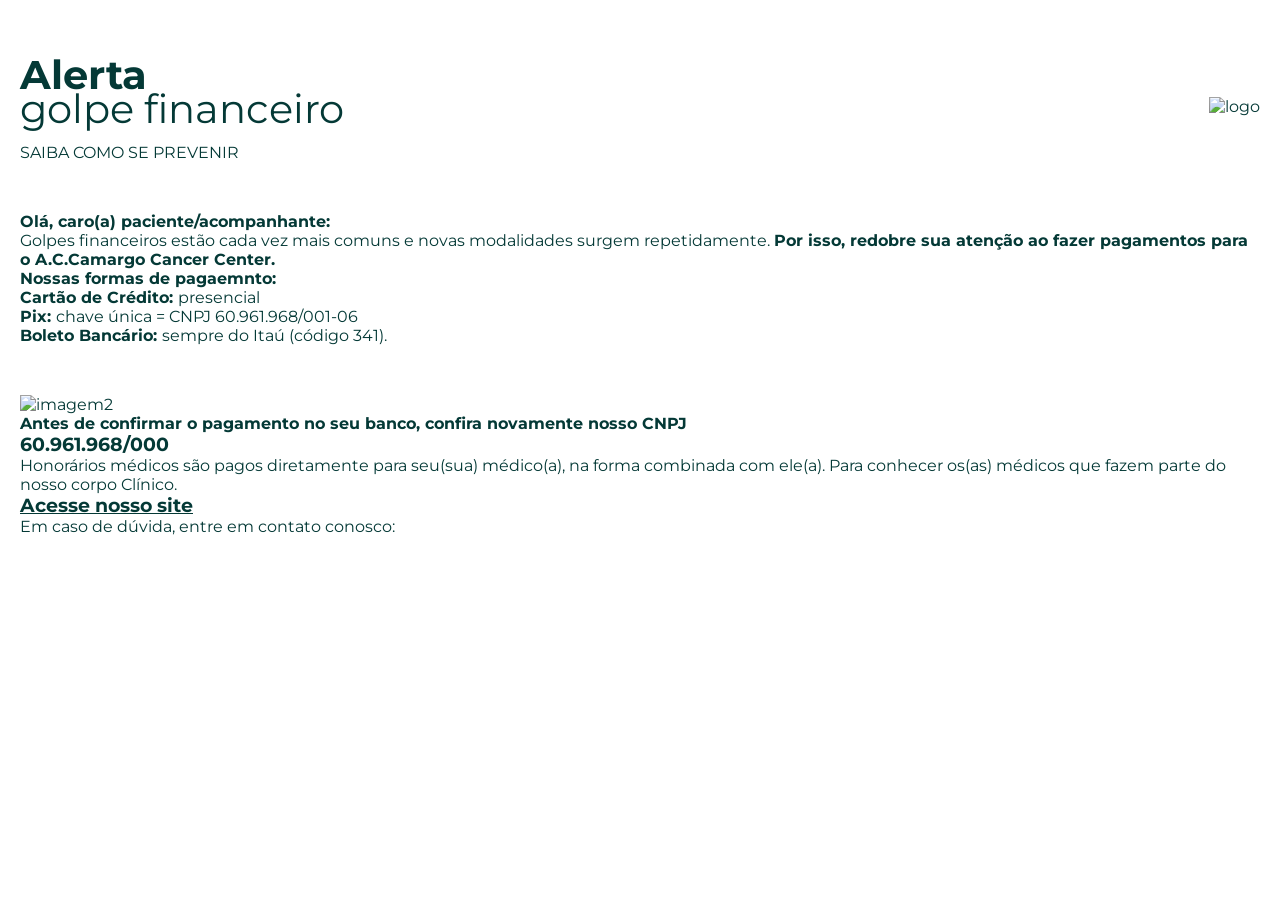
==== index.html @ 5622c360 "FEAT: Modelo Incial do HTML" ====
<!DOCTYPE html>
<html lang="pt-br">
<head>
    <meta charset="UTF-8">
    <meta name="viewport" content="width=device-width, initial-scale=1.0">
    <link rel="preconnect" href="https://fonts.googleapis.com">
    <link rel="preconnect" href="https://fonts.gstatic.com" crossorigin>
    <link href="https://fonts.googleapis.com/css2?family=Montserrat:ital,wght@0,100..900;1,100..900&display=swap" rel="stylesheet">
    <link rel="stylesheet" href="style.css">
    <title>Document</title>
</head>
<body>
    <header class="cabecalho">
        <div class="titulo">
            <h1>Alerta</h1>
            <h2>golpe financeiro</h2>
            <p id="h4-titulo">SAIBA COMO SE PREVENIR</p>
        </div>
        <div class="titulo-imagem">
            <img src="" alt="logo">
        </div>
    </header>
    <main>
        <div class="texto-principal">
            <h4>Olá, caro(a) paciente/acompanhante:</h4>
            <p>Golpes financeiros estão cada vez mais comuns e novas modalidades surgem repetidamente. <b>Por isso, redobre sua atenção ao fazer pagamentos para o A.C.Camargo Cancer Center.</b></p>
            <h4>Nossas formas de pagaemnto:</h4>
            <p><b>Cartão de Crédito: </b> presencial</p>
            <p><b>Pix: </b> chave única = CNPJ 60.961.968/001-06</p>
            <p><b>Boleto Bancário: </b>sempre do Itaú (código 341).</p>
        </div>
        <div class="imagem2">
            <img src="" alt="imagem2">
        </div>
        <div class="formas-de-pagamento">
            <h4>Antes de confirmar o pagamento no seu banco, confira novamente nosso CNPJ</h4>
            <h3>60.961.968/000</h3>
        </div>
        <div class="texto3">
            <p>Honorários médicos são pagos diretamente para seu(sua) médico(a), na forma combinada com ele(a). Para conhecer os(as) médicos que fazem parte do nosso corpo Clínico.</p>
        </div>
         <a href="https://www.accamargo.com.br/saiba-mais/saiba-mais-sobre-o-accamargo-cancer-center"><div class="botao-acesse-nosso-site">
             <h3>Acesse nosso site</h3>
         </div></a>
        <div class="contatos">
        <p>Em caso de dúvida, entre em contato conosco: </p>
        
        </div>
    </main>
</body>
</html>
---- style.css ----
:root {
  font-family: "Montserrat", sans-serif;
}

* {
  margin:0;
  padding: 0;
  color: #043936;
}
b{
  
}
body{
  padding: 0 20px;
  margin-top: 50px;
}

.cabecalho{
  display: flex;
  justify-content: space-between;
  align-items: center;
  margin-bottom: 20px;
}
.titulo h1{
  font-size: 2.5rem;
}

.titulo h2{
  font-size: 2.5rem;
  font-weight: 400;
  margin: -15px 0 10px 0;
}
.titulo p{
  font-weight: 400;
}

.texto-principal{
  margin: 50px 0;
}
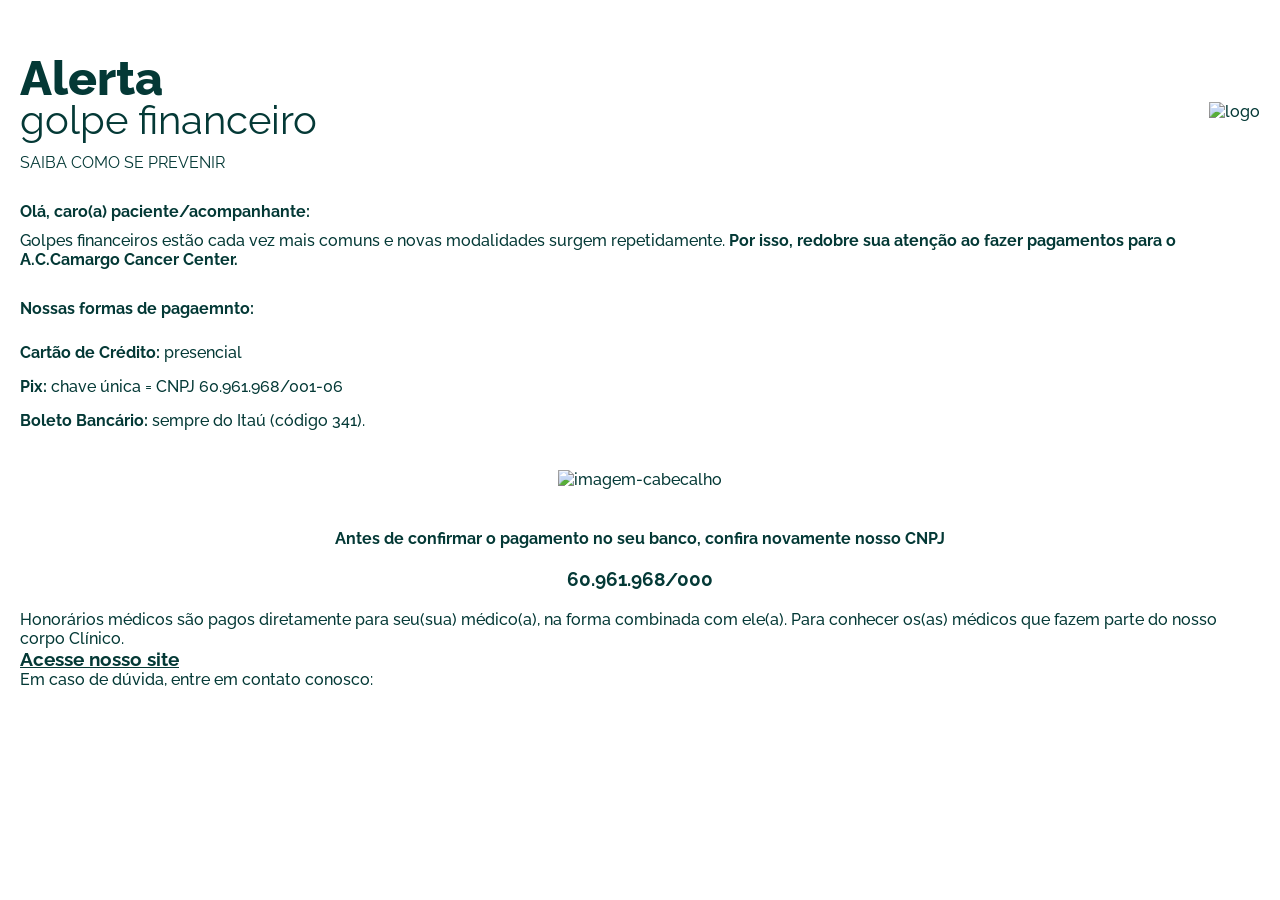
==== commit be98f839: "FEAT: 1/2 Ajustando CSS Inicial" ====
--- a/index.html
+++ b/index.html
@@ -4,37 +4,44 @@
     <meta charset="UTF-8">
     <meta name="viewport" content="width=device-width, initial-scale=1.0">
     <link rel="preconnect" href="https://fonts.googleapis.com">
-    <link rel="preconnect" href="https://fonts.gstatic.com" crossorigin>
-    <link href="https://fonts.googleapis.com/css2?family=Montserrat:ital,wght@0,100..900;1,100..900&display=swap" rel="stylesheet">
+        <link rel="preconnect" href="https://fonts.gstatic.com" crossorigin>
+        <link href="https://fonts.googleapis.com/css2?family=Raleway:ital,wght@0,100..900;1,100..900&display=swap" rel="stylesheet">
     <link rel="stylesheet" href="style.css">
-    <title>Document</title>
+    <title>EMKT</title>
 </head>
 <body>
     <header class="cabecalho">
         <div class="titulo">
             <h1>Alerta</h1>
             <h2>golpe financeiro</h2>
-            <p id="h4-titulo">SAIBA COMO SE PREVENIR</p>
+            <p>SAIBA COMO SE PREVENIR</p>
         </div>
-        <div class="titulo-imagem">
+        <div class="imagem-cabecalho">
             <img src="" alt="logo">
         </div>
     </header>
     <main>
-        <div class="texto-principal">
+        <div class="introducao">
             <h4>Olá, caro(a) paciente/acompanhante:</h4>
-            <p>Golpes financeiros estão cada vez mais comuns e novas modalidades surgem repetidamente. <b>Por isso, redobre sua atenção ao fazer pagamentos para o A.C.Camargo Cancer Center.</b></p>
+            <p>Golpes financeiros estão cada vez mais comuns e novas modalidades surgem repetidamente. <b>Por isso, redobre sua atenção ao fazer pagamentos para o A.C.Camargo Cancer Center.</b>
+            </p>
+        </div>
+        <div class="formas-de-pagamento">
             <h4>Nossas formas de pagaemnto:</h4>
             <p><b>Cartão de Crédito: </b> presencial</p>
             <p><b>Pix: </b> chave única = CNPJ 60.961.968/001-06</p>
             <p><b>Boleto Bancário: </b>sempre do Itaú (código 341).</p>
         </div>
-        <div class="imagem2">
-            <img src="" alt="imagem2">
-        </div>
-        <div class="formas-de-pagamento">
-            <h4>Antes de confirmar o pagamento no seu banco, confira novamente nosso CNPJ</h4>
-            <h3>60.961.968/000</h3>
+        <div class="banco">
+            <div class="imagem-banco">
+                <img src="" alt="imagem-cabecalho">
+            </div>
+            <div class="banco-subtitulo">
+                <h4>Antes de confirmar o pagamento no seu banco, confira novamente nosso CNPJ</h4>
+                <div class="banco-botao-cpnj">
+                    <h3>60.961.968/000</h3>
+                </div>
+            </div>
         </div>
         <div class="texto3">
             <p>Honorários médicos são pagos diretamente para seu(sua) médico(a), na forma combinada com ele(a). Para conhecer os(as) médicos que fazem parte do nosso corpo Clínico.</p>
--- a/style.css
+++ b/style.css
@@ -1,7 +1,7 @@
 :root {
-  font-family: "Montserrat", sans-serif;
+  font-family: "Raleway", sans-serif;
+  font-weight: 500;
 }
-
 * {
   margin:0;
   padding: 0;
@@ -22,18 +22,47 @@
   margin-bottom: 20px;
 }
 .titulo h1{
-  font-size: 2.5rem;
+  font-size: 3rem;
+  font-weight: 800;
 }
-
 .titulo h2{
   font-size: 2.5rem;
   font-weight: 400;
-  margin: -15px 0 10px 0;
+  margin: -10px 0 10px 0;
 }
 .titulo p{
   font-weight: 400;
 }
+.imagem-cabecalho{}
 
-.texto-principal{
-  margin: 50px 0;
-}+.introducao{
+  margin: 30px 0;
+}
+.introducao h4{
+  margin-bottom: 10px ;
+}
+
+.formas-de-pagamento{
+  display: flex;
+  flex-direction: column;
+  gap: 15px;
+}
+.formas-de-pagamento h4{
+  font-size: 1.0rem;
+  margin-bottom: 10px;
+}
+.banco{
+  display: flex;
+  flex-flow: column;
+  align-items: center;
+}
+.imagem-banco{
+  margin: 40px 0;
+}
+.banco-subtitulo{
+  text-align: center;
+}
+.banco-botao-cpnj{
+  margin: 20px 0;
+}
+
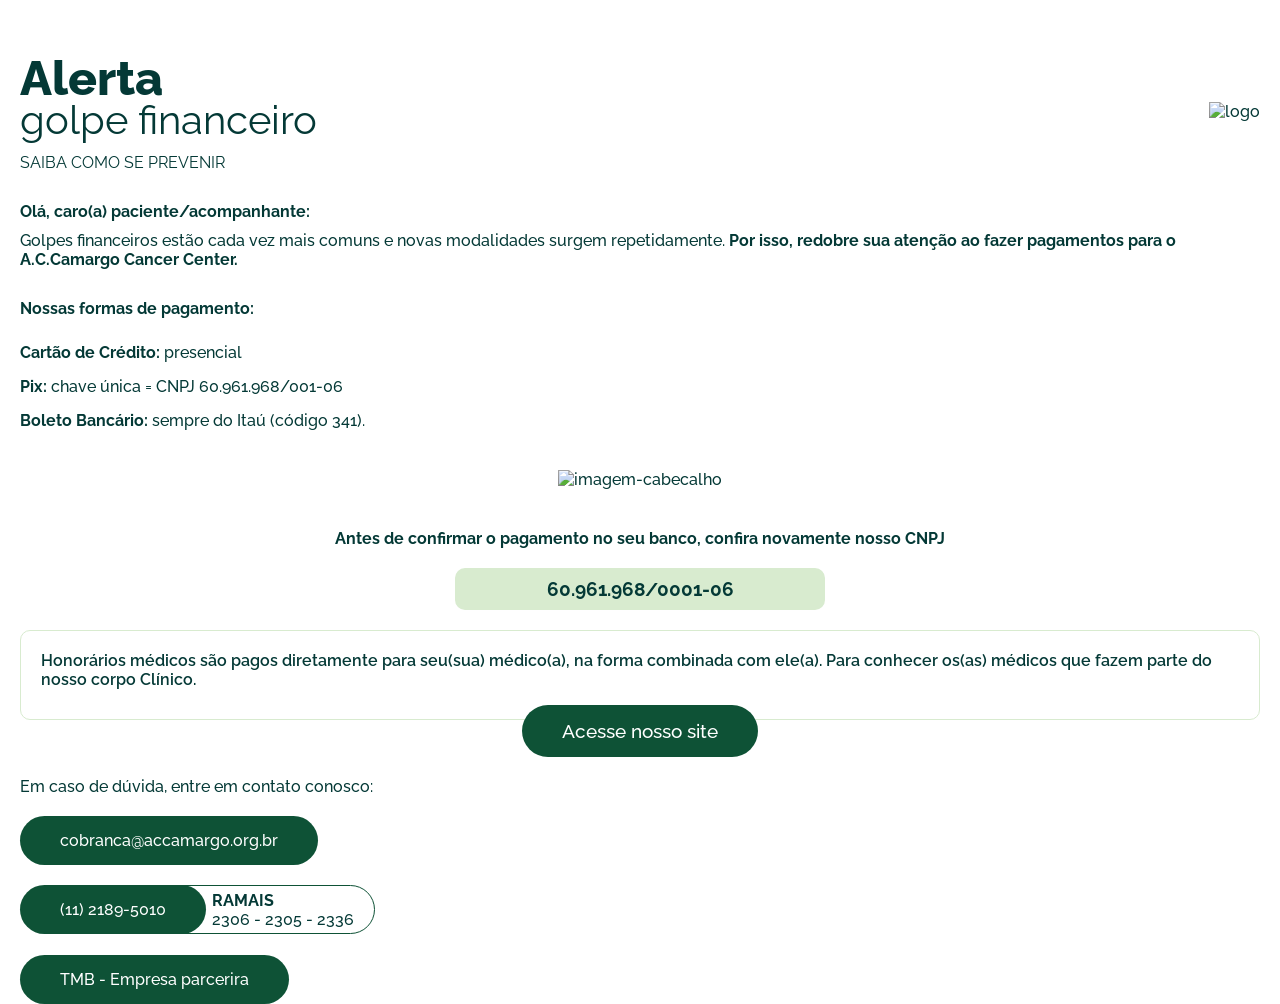
==== commit 79d8a840: "FEAT: Bota contatos" ====
--- a/index.html
+++ b/index.html
@@ -1,14 +1,17 @@
 <!DOCTYPE html>
 <html lang="pt-br">
+
 <head>
     <meta charset="UTF-8">
     <meta name="viewport" content="width=device-width, initial-scale=1.0">
     <link rel="preconnect" href="https://fonts.googleapis.com">
-        <link rel="preconnect" href="https://fonts.gstatic.com" crossorigin>
-        <link href="https://fonts.googleapis.com/css2?family=Raleway:ital,wght@0,100..900;1,100..900&display=swap" rel="stylesheet">
+    <link rel="preconnect" href="https://fonts.gstatic.com" crossorigin>
+    <link href="https://fonts.googleapis.com/css2?family=Raleway:ital,wght@0,100..900;1,100..900&display=swap"
+        rel="stylesheet">
     <link rel="stylesheet" href="style.css">
     <title>EMKT</title>
 </head>
+
 <body>
     <header class="cabecalho">
         <div class="titulo">
@@ -23,11 +26,12 @@
     <main>
         <div class="introducao">
             <h4>Olá, caro(a) paciente/acompanhante:</h4>
-            <p>Golpes financeiros estão cada vez mais comuns e novas modalidades surgem repetidamente. <b>Por isso, redobre sua atenção ao fazer pagamentos para o A.C.Camargo Cancer Center.</b>
+            <p>Golpes financeiros estão cada vez mais comuns e novas modalidades surgem repetidamente. <b>Por isso,
+                    redobre sua atenção ao fazer pagamentos para o A.C.Camargo Cancer Center.</b>
             </p>
         </div>
         <div class="formas-de-pagamento">
-            <h4>Nossas formas de pagaemnto:</h4>
+            <h4>Nossas formas de pagamento:</h4>
             <p><b>Cartão de Crédito: </b> presencial</p>
             <p><b>Pix: </b> chave única = CNPJ 60.961.968/001-06</p>
             <p><b>Boleto Bancário: </b>sempre do Itaú (código 341).</p>
@@ -38,21 +42,49 @@
             </div>
             <div class="banco-subtitulo">
                 <h4>Antes de confirmar o pagamento no seu banco, confira novamente nosso CNPJ</h4>
+
                 <div class="banco-botao-cpnj">
-                    <h3>60.961.968/000</h3>
+                    <h3>60.961.968/0001-06</h3>
                 </div>
             </div>
         </div>
-        <div class="texto3">
-            <p>Honorários médicos são pagos diretamente para seu(sua) médico(a), na forma combinada com ele(a). Para conhecer os(as) médicos que fazem parte do nosso corpo Clínico.</p>
+        <div class="acesse-nosso-site">
+            <p>Honorários médicos são pagos diretamente para seu(sua) médico(a), na forma combinada com ele(a). Para
+                conhecer os(as) médicos que fazem parte do nosso corpo Clínico.</p>
+
+            <a class="botao-green" href="#" target="_blank">
+                Acesse nosso site</a>
+
         </div>
-         <a href="https://www.accamargo.com.br/saiba-mais/saiba-mais-sobre-o-accamargo-cancer-center"><div class="botao-acesse-nosso-site">
-             <h3>Acesse nosso site</h3>
-         </div></a>
+
+
         <div class="contatos">
-        <p>Em caso de dúvida, entre em contato conosco: </p>
-        
+            <p>Em caso de dúvida, entre em contato conosco: </p>
+            <div>
+                <a class="botao-green">
+                    cobranca@accamargo.org.br</a>
+            </div>
+            <div class="contatos-ramal">
+                <a class="botao-green">
+                    (11) 2189-5010
+                </a>
+                <a class="contatos-ramal-ramais">
+                    <b>
+                        RAMAIS
+                    </b>
+                    <p>
+                        2306 - 2305 - 2336
+                    </p>
+                </a>
+            </div>
+            <div>
+                <a class="botao-green">
+                    TMB - Empresa parcerira
+                </a>
+            </div>
+
         </div>
     </main>
 </body>
+
 </html>
--- a/style.css
+++ b/style.css
@@ -1,11 +1,15 @@
 :root {
   font-family: "Raleway", sans-serif;
   font-weight: 500;
+
+  --green: #0E5236;
+  --light-green: #D8EBCF;
+  --dark-green: #043936;
 }
 * {
   margin:0;
   padding: 0;
-  color: #043936;
+  color: var(--dark-green);
 }
 b{
   
@@ -63,6 +67,62 @@
   text-align: center;
 }
 .banco-botao-cpnj{
-  margin: 20px 0;
+  margin: 20px 120px;
+  padding: 10px 20px;
+background-color: var(--light-green);
+  border-radius: 10px;
 }
 
+
+
+.botao-green{
+  color: #ffff;
+  padding: 15px 40px;
+  background-color: var(--green);
+  text-decoration: none;
+  border-radius: 30px;
+}
+
+.acesse-nosso-site{
+  display: flex;
+  flex-flow: column nowrap;
+  align-items: center;
+}
+
+.acesse-nosso-site p{
+  font-weight: 600;
+  border: 1px solid var(--light-green);
+  padding: 20px;
+  padding-bottom: 30px;
+  border-radius: 10px;
+  
+}
+
+.acesse-nosso-site a{
+  font-size: 1.2rem;
+  margin-top: -15px;
+  margin-bottom: 20px;
+}
+
+.contatos{
+  display: flex;
+  flex-direction: column;
+  gap: 2.2rem;
+}
+
+.contatos div .botao-green{
+  
+}
+.contatos-ramal{
+  display: flex;
+  align-items: center;
+}
+.contatos-ramal-ramais{
+  display: flex;
+  flex-flow: column;
+  border: 1px solid var(--green);
+  padding: 4.5px 20px;
+  padding-left: 55px;
+  border-radius: 30px;
+  margin-left: -50px;
+}
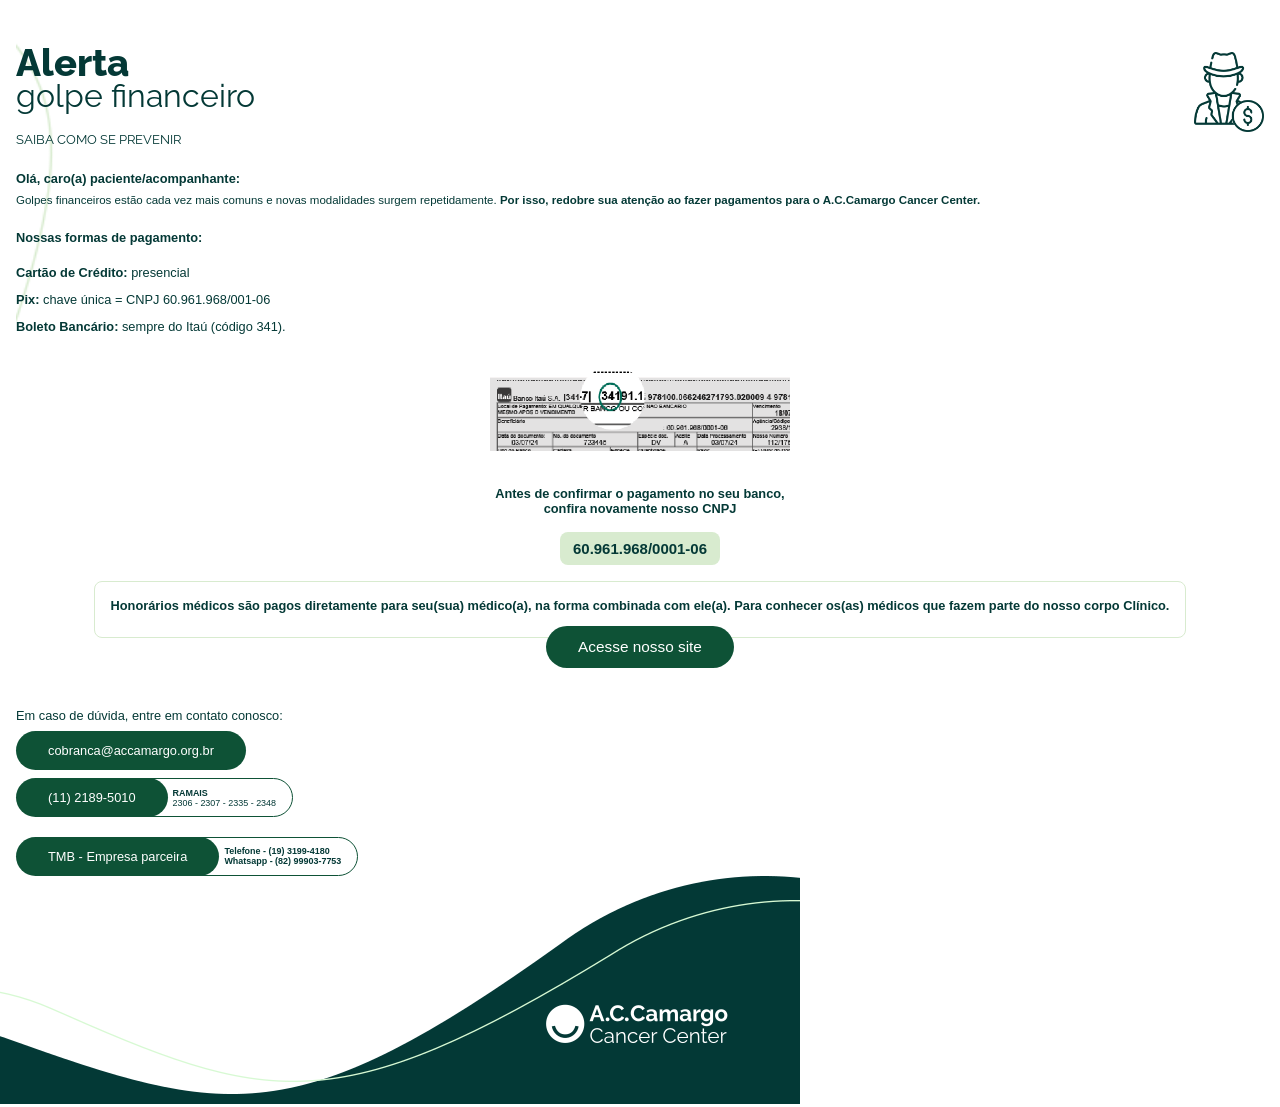
==== commit d04aae04: "FEAT: Modelo inicial finalizado" ====
--- a/index.html
+++ b/index.html
@@ -13,6 +13,7 @@
 </head>
 
 <body>
+    <div class="background-image">
     <header class="cabecalho">
         <div class="titulo">
             <h1>Alerta</h1>
@@ -20,7 +21,7 @@
             <p>SAIBA COMO SE PREVENIR</p>
         </div>
         <div class="imagem-cabecalho">
-            <img src="" alt="logo">
+            <img width="70" src="./assets/icon.png"alt="logo">
         </div>
     </header>
     <main>
@@ -38,15 +39,16 @@
         </div>
         <div class="banco">
             <div class="imagem-banco">
-                <img src="" alt="imagem-cabecalho">
+                <img width="300" src="./assets/banco-print.png" alt="imagem-cabecalho">
             </div>
             <div class="banco-subtitulo">
-                <h4>Antes de confirmar o pagamento no seu banco, confira novamente nosso CNPJ</h4>
+                <h4>Antes de confirmar o pagamento no seu banco, <br> confira novamente nosso CNPJ</h4>
 
-                <div class="banco-botao-cpnj">
+                <div class="banco-botao-cnpj">
                     <h3>60.961.968/0001-06</h3>
                 </div>
             </div>
+        </div>
         </div>
         <div class="acesse-nosso-site">
             <p>Honorários médicos são pagos diretamente para seu(sua) médico(a), na forma combinada com ele(a). Para
@@ -72,19 +74,27 @@
                     <b>
                         RAMAIS
                     </b>
-                    <p>
-                        2306 - 2305 - 2336
+                    <p id="ramais">
+                        2306 - 2307 - 2335 - 2348
                     </p>
                 </a>
             </div>
-            <div>
+            <div class="contatos-TBM">
                 <a class="botao-green">
-                    TMB - Empresa parcerira
+                    TMB - Empresa parceira
+                </a>
+                <a class="contatos-telefone-whatsapp">
+                    <b>Telefone - (19) 3199-4180</b>
+                    <b>Whatsapp - (82) 99903-7753</b>
                 </a>
             </div>
 
         </div>
     </main>
+    <footer class="rodape">
+        <img width="100%" src="assets/footer.png" alt="">
+    </footer>
 </body>
 
+
 </html>
--- a/style.css
+++ b/style.css
@@ -1,128 +1,177 @@
 :root {
-  font-family: "Raleway", sans-serif;
+  font-family: "Arial", sans-serif;
   font-weight: 500;
+  font-size: 0.8rem;
 
   --green: #0E5236;
   --light-green: #D8EBCF;
   --dark-green: #043936;
 }
 * {
-  margin:0;
+  margin: 0;
   padding: 0;
   color: var(--dark-green);
 }
-b{
+b {
   
 }
-body{
-  padding: 0 20px;
-  margin-top: 50px;
+.background-image {
+  background-image: url(./assets/background-line.png);
+  background-repeat: no-repeat;
+  background-size: cover;
+  background-position: center;
+
 }
 
-.cabecalho{
+body {
+  padding: 0 1.25rem;
+}
+
+.cabecalho {
   display: flex;
   justify-content: space-between;
   align-items: center;
-  margin-bottom: 20px;
+  margin-bottom: 1.25rem;
+  padding-top: 3.125rem;
+  font-family: "Raleway", sans-serif;
 }
-.titulo h1{
+.titulo h1 {
   font-size: 3rem;
   font-weight: 800;
 }
-.titulo h2{
+.titulo h2 {
   font-size: 2.5rem;
   font-weight: 400;
-  margin: -10px 0 10px 0;
+  margin: -0.625rem 0 0.625rem 0;
 }
-.titulo p{
+.titulo p {
   font-weight: 400;
-}
-.imagem-cabecalho{}
-
-.introducao{
-  margin: 30px 0;
-}
-.introducao h4{
-  margin-bottom: 10px ;
+  padding-top: 0.8rem;
 }
 
-.formas-de-pagamento{
+
+.introducao {
+  margin: 1.875rem 0;
+}
+.introducao h4 {
+  margin-bottom: 0.625rem;
+}
+.introducao p {
+  font-size: 0.9rem;
+}
+
+.formas-de-pagamento {
   display: flex;
   flex-direction: column;
-  gap: 15px;
+  gap: 0.9375rem;
 }
-.formas-de-pagamento h4{
-  font-size: 1.0rem;
-  margin-bottom: 10px;
+.formas-de-pagamento h4 {
+  font-size: 1rem;
+  margin-bottom: 0.625rem;
 }
-.banco{
+.banco {
   display: flex;
   flex-flow: column;
   align-items: center;
 }
-.imagem-banco{
-  margin: 40px 0;
+.imagem-banco {
+  margin: 2.5rem 0;
 }
-.banco-subtitulo{
+.banco-subtitulo {
   text-align: center;
-}
-.banco-botao-cpnj{
-  margin: 20px 120px;
-  padding: 10px 20px;
-background-color: var(--light-green);
-  border-radius: 10px;
+  
+
 }
 
+.banco-botao-cnpj {
+  margin: 1.25rem 6rem;
+  padding: 0.625rem 1rem;
+  background-color: var(--light-green);
+  border-radius: 0.625rem;
+}
 
-
-.botao-green{
+.botao-green {
   color: #ffff;
-  padding: 15px 40px;
+  padding: 0.9375rem 2.5rem;
   background-color: var(--green);
   text-decoration: none;
-  border-radius: 30px;
+  border-radius: 1.875rem;
 }
 
-.acesse-nosso-site{
+.acesse-nosso-site {
   display: flex;
   flex-flow: column nowrap;
   align-items: center;
+  margin-bottom: 1.875rem;
 }
 
-.acesse-nosso-site p{
+.acesse-nosso-site p {
   font-weight: 600;
   border: 1px solid var(--light-green);
-  padding: 20px;
-  padding-bottom: 30px;
-  border-radius: 10px;
+  padding: 1.25rem;
+  padding-bottom: 1.875rem;
+  border-radius: 0.625rem;
+
+}
+
+.acesse-nosso-site a {
+  font-size: 1.2rem;
+  margin-top: -0.9375rem;
+  margin-bottom: 1.25rem;
+}
+
+.contatos {
+  display: flex;
+  flex-direction: column;
+  gap: 1.55rem;
+}
+
+.contatos div .botao-green {
   
 }
 
-.acesse-nosso-site a{
-  font-size: 1.2rem;
-  margin-top: -15px;
-  margin-bottom: 20px;
-}
-
-.contatos{
-  display: flex;
-  flex-direction: column;
-  gap: 2.2rem;
-}
-
-.contatos div .botao-green{
-  
-}
-.contatos-ramal{
+.contatos-ramal {
   display: flex;
   align-items: center;
 }
-.contatos-ramal-ramais{
+
+.contatos-ramal-ramais {
   display: flex;
   flex-flow: column;
   border: 1px solid var(--green);
-  padding: 4.5px 20px;
-  padding-left: 55px;
-  border-radius: 30px;
-  margin-left: -50px;
-}+  padding: 0.65rem 1.25rem;
+  padding-left: 3.4375rem;
+  border-radius: 1.875rem;
+  margin-left: -3.125rem;
+}
+.contatos-ramal-ramais b{
+  font-size: 0.7rem;
+}
+
+#ramais{
+  font-size: 0.7rem;
+}
+
+.contatos-TBM {
+  display: flex;
+  align-items: center;
+}
+
+.contatos-telefone-whatsapp {
+  display: flex;
+  flex-flow: column nowrap;
+  border: 1px solid var(--green);
+  padding: 0.65rem 1.25rem;
+  padding-left: 3.4375rem;
+  border-radius: 1.875rem;
+  margin-left: -3.125rem;
+  font-size: 0.7rem;
+
+  @media (max-width: 487px ){
+    font-size: 0.7rem ;
+  }
+}
+footer{
+  position: absolute;
+  left: 0;
+}
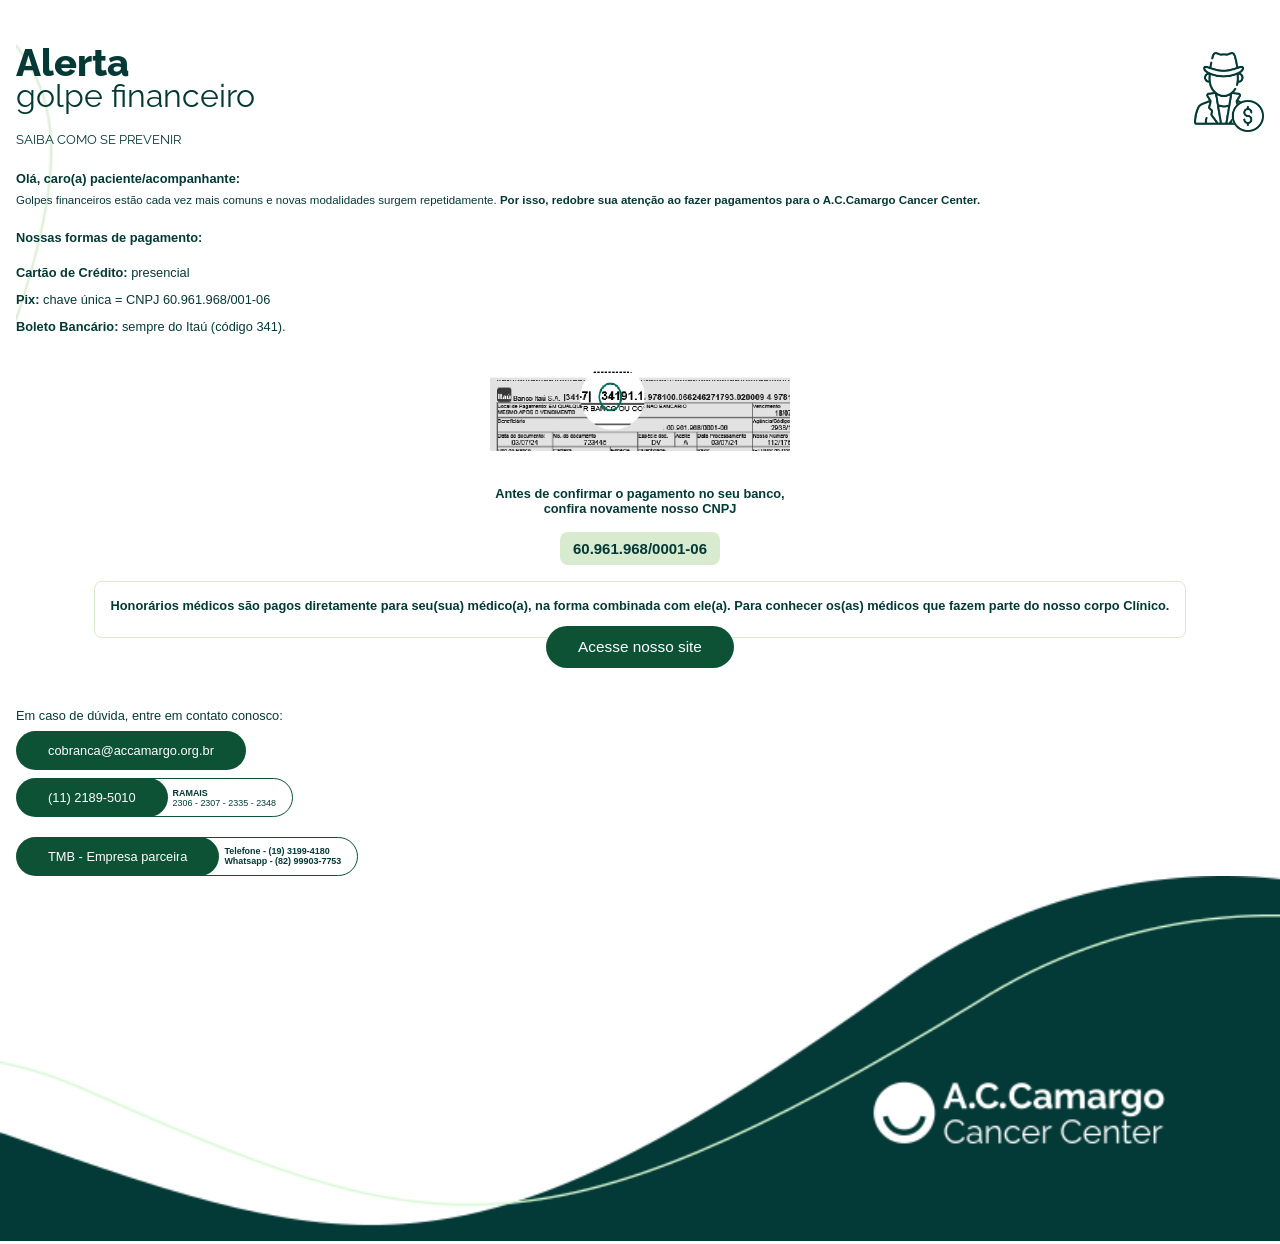
==== commit d4a24993: "FEAT: Estrutura inicial para email" ====
--- a/index.html
+++ b/index.html
@@ -8,9 +8,190 @@
     <link rel="preconnect" href="https://fonts.gstatic.com" crossorigin>
     <link href="https://fonts.googleapis.com/css2?family=Raleway:ital,wght@0,100..900;1,100..900&display=swap"
         rel="stylesheet">
-    <link rel="stylesheet" href="style.css">
     <title>EMKT</title>
+    <style>
+        :root {
+      font-family: "Arial", sans-serif;
+      font-weight: 500;
+      font-size: 0.8rem;
+    
+      --green: #0E5236;
+      --light-green: #D8EBCF;
+      --dark-green: #043936;
+    }
+    * {
+      margin: 0;
+      padding: 0;
+      color: var(--dark-green);
+    }
+    b {
+      
+    }
+    .background-image {
+      background-image: url(./assets/background-line.png);
+      background-repeat: no-repeat;
+      background-size: cover;
+      background-position: center;
+    
+    }
+    
+    body {
+      padding: 0 1.25rem;
+    }
+    
+    .cabecalho {
+      display: flex;
+      justify-content: space-between;
+      align-items: center;
+      margin-bottom: 1.25rem;
+      padding-top: 3.125rem;
+      font-family: "Raleway", sans-serif;
+    }
+    .titulo h1 {
+      font-size: 3rem;
+      font-weight: 800;
+    }
+    .titulo h2 {
+      font-size: 2.5rem;
+      font-weight: 400;
+      margin: -0.625rem 0 0.625rem 0;
+    }
+    .titulo p {
+      font-weight: 400;
+      padding-top: 0.8rem;
+    }
+    
+    
+    .introducao {
+      margin: 1.875rem 0;
+    }
+    .introducao h4 {
+      margin-bottom: 0.625rem;
+    }
+    .introducao p {
+      font-size: 0.9rem;
+    }
+    
+    .formas-de-pagamento {
+      display: flex;
+      flex-direction: column;
+      gap: 0.9375rem;
+    }
+    .formas-de-pagamento h4 {
+      font-size: 1rem;
+      margin-bottom: 0.625rem;
+    }
+    .banco {
+      display: flex;
+      flex-flow: column;
+      align-items: center;
+    }
+    .imagem-banco {
+      margin: 2.5rem 0;
+    }
+    .banco-subtitulo {
+      text-align: center;
+      
+    
+    }
+    
+    .banco-botao-cnpj {
+      margin: 1.25rem 6rem;
+      padding: 0.625rem 1rem;
+      background-color: var(--light-green);
+      border-radius: 0.625rem;
+    }
+    
+    .botao-green {
+      color: #ffff;
+      padding: 0.9375rem 2.5rem;
+      background-color: var(--green);
+      text-decoration: none;
+      border-radius: 1.875rem;
+    }
+    
+    .acesse-nosso-site {
+      display: flex;
+      flex-flow: column nowrap;
+      align-items: center;
+      margin-bottom: 1.875rem;
+    }
+    
+    .acesse-nosso-site p {
+      font-weight: 600;
+      border: 1px solid var(--light-green);
+      padding: 1.25rem;
+      padding-bottom: 1.875rem;
+      border-radius: 0.625rem;
+    
+    }
+    
+    .acesse-nosso-site a {
+      font-size: 1.2rem;
+      margin-top: -0.9375rem;
+      margin-bottom: 1.25rem;
+    }
+    
+    .contatos {
+      display: flex;
+      flex-direction: column;
+      gap: 1.55rem;
+    }
+    
+    .contatos div .botao-green {
+      
+    }
+    
+    .contatos-ramal {
+      display: flex;
+      align-items: center;
+    }
+    
+    .contatos-ramal-ramais {
+      display: flex;
+      flex-flow: column;
+      border: 1px solid var(--green);
+      padding: 0.65rem 1.25rem;
+      padding-left: 3.4375rem;
+      border-radius: 1.875rem;
+      margin-left: -3.125rem;
+    }
+    .contatos-ramal-ramais b{
+      font-size: 0.7rem;
+    }
+    
+    #ramais{
+      font-size: 0.7rem;
+    }
+    
+    .contatos-TBM {
+      display: flex;
+      align-items: center;
+    }
+    
+    .contatos-telefone-whatsapp {
+      display: flex;
+      flex-flow: column nowrap;
+      border: 1px solid var(--green);
+      padding: 0.65rem 1.25rem;
+      padding-left: 3.4375rem;
+      border-radius: 1.875rem;
+      margin-left: -3.125rem;
+      font-size: 0.7rem;
+    
+      @media (max-width: 487px ){
+        font-size: 0.7rem ;
+      }
+    }
+    footer{
+      position: absolute;
+      left: 0;
+      right: 0;
+    }
+    
+    </style>
 </head>
+
 
 <body>
     <div class="background-image">
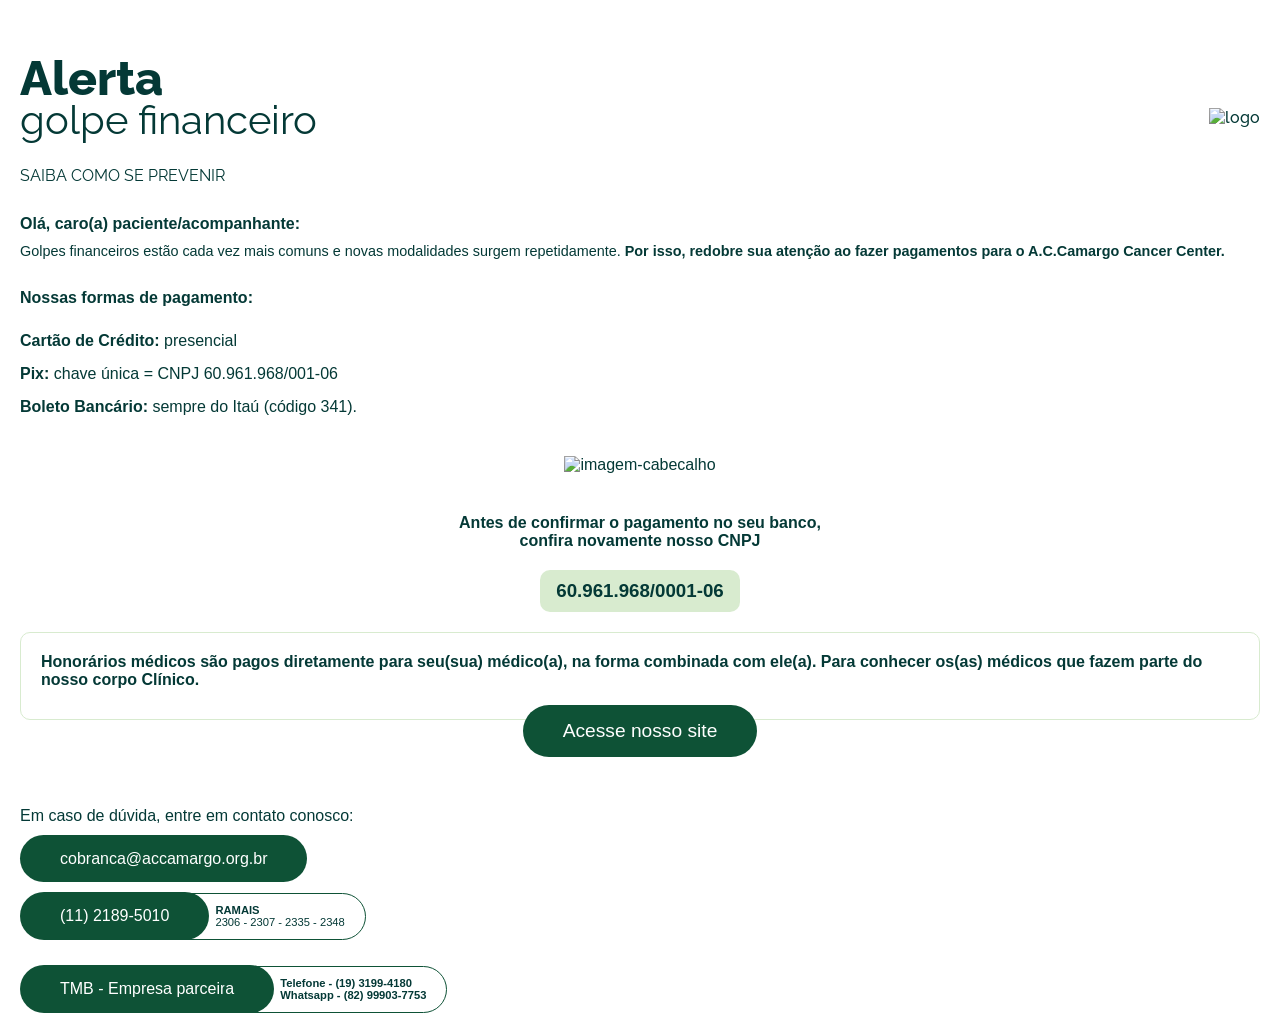
==== commit 623a242c: "FIX: troca dos links" ====
--- a/index.html
+++ b/index.html
@@ -11,9 +11,9 @@
     <title>EMKT</title>
     <style>
         :root {
-      font-family: "Arial", sans-serif;
+      font-family: Arial, "Raleway";
       font-weight: 500;
-      font-size: 0.8rem;
+      font-size: 1rem;
     
       --green: #0E5236;
       --light-green: #D8EBCF;
@@ -28,7 +28,7 @@
       
     }
     .background-image {
-      background-image: url(./assets/background-line.png);
+      background-image: url("https://accamargo.org.br/sites/default/files/2024/10/background-line.png");
       background-repeat: no-repeat;
       background-size: cover;
       background-position: center;
@@ -45,7 +45,7 @@
       align-items: center;
       margin-bottom: 1.25rem;
       padding-top: 3.125rem;
-      font-family: "Raleway", sans-serif;
+      font-family: "Raleway", Arial;
     }
     .titulo h1 {
       font-size: 3rem;
@@ -110,6 +110,7 @@
       border-radius: 1.875rem;
     }
     
+    
     .acesse-nosso-site {
       display: flex;
       flex-flow: column nowrap;
@@ -130,7 +131,11 @@
       font-size: 1.2rem;
       margin-top: -0.9375rem;
       margin-bottom: 1.25rem;
-    }
+      transition: transform 0.3s ease;
+    }
+    .acesse-nosso-site a:hover {
+    transform: scale(1.1);
+}
     
     .contatos {
       display: flex;
@@ -202,7 +207,7 @@
             <p>SAIBA COMO SE PREVENIR</p>
         </div>
         <div class="imagem-cabecalho">
-            <img width="70" src="./assets/icon.png"alt="logo">
+            <img width="120" src="https://accamargo.org.br/sites/default/files/2024/10/icon_0.png"alt="logo">
         </div>
     </header>
     <main>
@@ -220,13 +225,13 @@
         </div>
         <div class="banco">
             <div class="imagem-banco">
-                <img width="300" src="./assets/banco-print.png" alt="imagem-cabecalho">
+                <img width="450" src="https://accamargo.org.br/sites/default/files/2024/10/boleto.png" alt="imagem-cabecalho">
             </div>
             <div class="banco-subtitulo">
                 <h4>Antes de confirmar o pagamento no seu banco, <br> confira novamente nosso CNPJ</h4>
 
                 <div class="banco-botao-cnpj">
-                    <h3>60.961.968/0001-06</h3>
+                    <h3><b>60.961.968/0001-06</b></h3>
                 </div>
             </div>
         </div>
@@ -235,7 +240,7 @@
             <p>Honorários médicos são pagos diretamente para seu(sua) médico(a), na forma combinada com ele(a). Para
                 conhecer os(as) médicos que fazem parte do nosso corpo Clínico.</p>
 
-            <a class="botao-green" href="#" target="_blank">
+            <a class="botao-green" href="https://accamargo.org.br" target="_blank">
                 Acesse nosso site</a>
 
         </div>
@@ -273,7 +278,7 @@
         </div>
     </main>
     <footer class="rodape">
-        <img width="100%" src="assets/footer.png" alt="">
+        <img width="100%" src="https://accamargo.org.br/sites/default/files/2024/10/footer-2.png" alt="">
     </footer>
 </body>
 
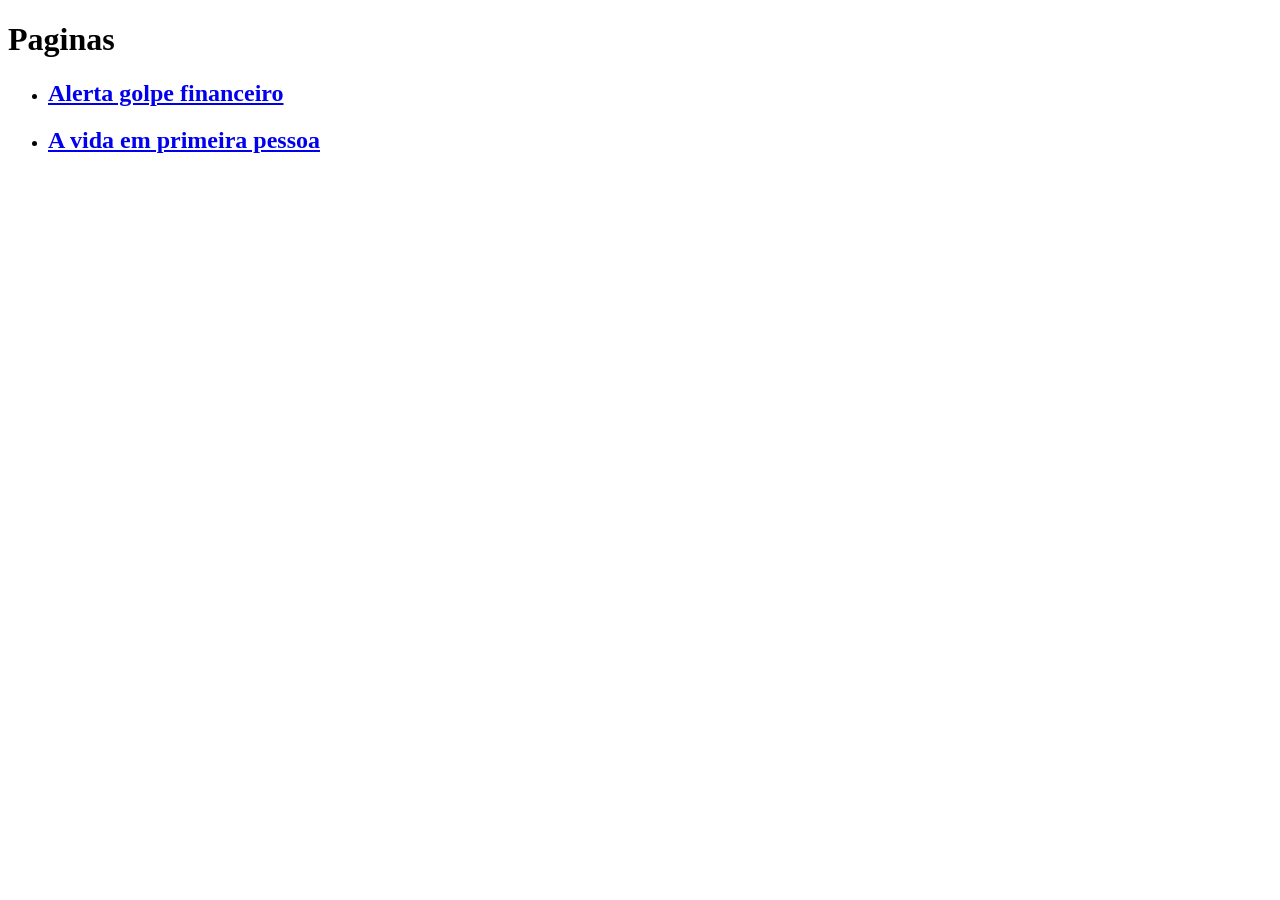
==== commit 507984ee: "EEstruturado para varios trabalhos" ====
--- a/index.html
+++ b/index.html
@@ -1,286 +1,15 @@
 <!DOCTYPE html>
-<html lang="pt-br">
-
+<html lang="en">
 <head>
     <meta charset="UTF-8">
     <meta name="viewport" content="width=device-width, initial-scale=1.0">
-    <link rel="preconnect" href="https://fonts.googleapis.com">
-    <link rel="preconnect" href="https://fonts.gstatic.com" crossorigin>
-    <link href="https://fonts.googleapis.com/css2?family=Raleway:ital,wght@0,100..900;1,100..900&display=swap"
-        rel="stylesheet">
-    <title>EMKT</title>
-    <style>
-        :root {
-      font-family: Arial, "Raleway";
-      font-weight: 500;
-      font-size: 1rem;
-    
-      --green: #0E5236;
-      --light-green: #D8EBCF;
-      --dark-green: #043936;
-    }
-    * {
-      margin: 0;
-      padding: 0;
-      color: var(--dark-green);
-    }
-    b {
-      
-    }
-    .background-image {
-      background-image: url("https://accamargo.org.br/sites/default/files/2024/10/background-line.png");
-      background-repeat: no-repeat;
-      background-size: cover;
-      background-position: center;
-    
-    }
-    
-    body {
-      padding: 0 1.25rem;
-    }
-    
-    .cabecalho {
-      display: flex;
-      justify-content: space-between;
-      align-items: center;
-      margin-bottom: 1.25rem;
-      padding-top: 3.125rem;
-      font-family: "Raleway", Arial;
-    }
-    .titulo h1 {
-      font-size: 3rem;
-      font-weight: 800;
-    }
-    .titulo h2 {
-      font-size: 2.5rem;
-      font-weight: 400;
-      margin: -0.625rem 0 0.625rem 0;
-    }
-    .titulo p {
-      font-weight: 400;
-      padding-top: 0.8rem;
-    }
-    
-    
-    .introducao {
-      margin: 1.875rem 0;
-    }
-    .introducao h4 {
-      margin-bottom: 0.625rem;
-    }
-    .introducao p {
-      font-size: 0.9rem;
-    }
-    
-    .formas-de-pagamento {
-      display: flex;
-      flex-direction: column;
-      gap: 0.9375rem;
-    }
-    .formas-de-pagamento h4 {
-      font-size: 1rem;
-      margin-bottom: 0.625rem;
-    }
-    .banco {
-      display: flex;
-      flex-flow: column;
-      align-items: center;
-    }
-    .imagem-banco {
-      margin: 2.5rem 0;
-    }
-    .banco-subtitulo {
-      text-align: center;
-      
-    
-    }
-    
-    .banco-botao-cnpj {
-      margin: 1.25rem 6rem;
-      padding: 0.625rem 1rem;
-      background-color: var(--light-green);
-      border-radius: 0.625rem;
-    }
-    
-    .botao-green {
-      color: #ffff;
-      padding: 0.9375rem 2.5rem;
-      background-color: var(--green);
-      text-decoration: none;
-      border-radius: 1.875rem;
-    }
-    
-    
-    .acesse-nosso-site {
-      display: flex;
-      flex-flow: column nowrap;
-      align-items: center;
-      margin-bottom: 1.875rem;
-    }
-    
-    .acesse-nosso-site p {
-      font-weight: 600;
-      border: 1px solid var(--light-green);
-      padding: 1.25rem;
-      padding-bottom: 1.875rem;
-      border-radius: 0.625rem;
-    
-    }
-    
-    .acesse-nosso-site a {
-      font-size: 1.2rem;
-      margin-top: -0.9375rem;
-      margin-bottom: 1.25rem;
-      transition: transform 0.3s ease;
-    }
-    .acesse-nosso-site a:hover {
-    transform: scale(1.1);
-}
-    
-    .contatos {
-      display: flex;
-      flex-direction: column;
-      gap: 1.55rem;
-    }
-    
-    .contatos div .botao-green {
-      
-    }
-    
-    .contatos-ramal {
-      display: flex;
-      align-items: center;
-    }
-    
-    .contatos-ramal-ramais {
-      display: flex;
-      flex-flow: column;
-      border: 1px solid var(--green);
-      padding: 0.65rem 1.25rem;
-      padding-left: 3.4375rem;
-      border-radius: 1.875rem;
-      margin-left: -3.125rem;
-    }
-    .contatos-ramal-ramais b{
-      font-size: 0.7rem;
-    }
-    
-    #ramais{
-      font-size: 0.7rem;
-    }
-    
-    .contatos-TBM {
-      display: flex;
-      align-items: center;
-    }
-    
-    .contatos-telefone-whatsapp {
-      display: flex;
-      flex-flow: column nowrap;
-      border: 1px solid var(--green);
-      padding: 0.65rem 1.25rem;
-      padding-left: 3.4375rem;
-      border-radius: 1.875rem;
-      margin-left: -3.125rem;
-      font-size: 0.7rem;
-    
-      @media (max-width: 487px ){
-        font-size: 0.7rem ;
-      }
-    }
-    footer{
-      position: absolute;
-      left: 0;
-      right: 0;
-    }
-    
-    </style>
+    <title>Paginas</title>
 </head>
-
-
 <body>
-    <div class="background-image">
-    <header class="cabecalho">
-        <div class="titulo">
-            <h1>Alerta</h1>
-            <h2>golpe financeiro</h2>
-            <p>SAIBA COMO SE PREVENIR</p>
-        </div>
-        <div class="imagem-cabecalho">
-            <img width="120" src="https://accamargo.org.br/sites/default/files/2024/10/icon_0.png"alt="logo">
-        </div>
-    </header>
-    <main>
-        <div class="introducao">
-            <h4>Olá, caro(a) paciente/acompanhante:</h4>
-            <p>Golpes financeiros estão cada vez mais comuns e novas modalidades surgem repetidamente. <b>Por isso,
-                    redobre sua atenção ao fazer pagamentos para o A.C.Camargo Cancer Center.</b>
-            </p>
-        </div>
-        <div class="formas-de-pagamento">
-            <h4>Nossas formas de pagamento:</h4>
-            <p><b>Cartão de Crédito: </b> presencial</p>
-            <p><b>Pix: </b> chave única = CNPJ 60.961.968/001-06</p>
-            <p><b>Boleto Bancário: </b>sempre do Itaú (código 341).</p>
-        </div>
-        <div class="banco">
-            <div class="imagem-banco">
-                <img width="450" src="https://accamargo.org.br/sites/default/files/2024/10/boleto.png" alt="imagem-cabecalho">
-            </div>
-            <div class="banco-subtitulo">
-                <h4>Antes de confirmar o pagamento no seu banco, <br> confira novamente nosso CNPJ</h4>
-
-                <div class="banco-botao-cnpj">
-                    <h3><b>60.961.968/0001-06</b></h3>
-                </div>
-            </div>
-        </div>
-        </div>
-        <div class="acesse-nosso-site">
-            <p>Honorários médicos são pagos diretamente para seu(sua) médico(a), na forma combinada com ele(a). Para
-                conhecer os(as) médicos que fazem parte do nosso corpo Clínico.</p>
-
-            <a class="botao-green" href="https://accamargo.org.br" target="_blank">
-                Acesse nosso site</a>
-
-        </div>
-
-
-        <div class="contatos">
-            <p>Em caso de dúvida, entre em contato conosco: </p>
-            <div>
-                <a class="botao-green">
-                    cobranca@accamargo.org.br</a>
-            </div>
-            <div class="contatos-ramal">
-                <a class="botao-green">
-                    (11) 2189-5010
-                </a>
-                <a class="contatos-ramal-ramais">
-                    <b>
-                        RAMAIS
-                    </b>
-                    <p id="ramais">
-                        2306 - 2307 - 2335 - 2348
-                    </p>
-                </a>
-            </div>
-            <div class="contatos-TBM">
-                <a class="botao-green">
-                    TMB - Empresa parceira
-                </a>
-                <a class="contatos-telefone-whatsapp">
-                    <b>Telefone - (19) 3199-4180</b>
-                    <b>Whatsapp - (82) 99903-7753</b>
-                </a>
-            </div>
-
-        </div>
-    </main>
-    <footer class="rodape">
-        <img width="100%" src="https://accamargo.org.br/sites/default/files/2024/10/footer-2.png" alt="">
-    </footer>
+    <h1>Paginas</h1>
+    <ul>
+        <li><a href="pages/Golpe/index.html"><h2>Alerta golpe financeiro</h2></li>
+        <li><a href="pages/Vida/index.html"><h2>A vida em primeira pessoa</h2></li>
+    </ul>
 </body>
-
-
 </html>
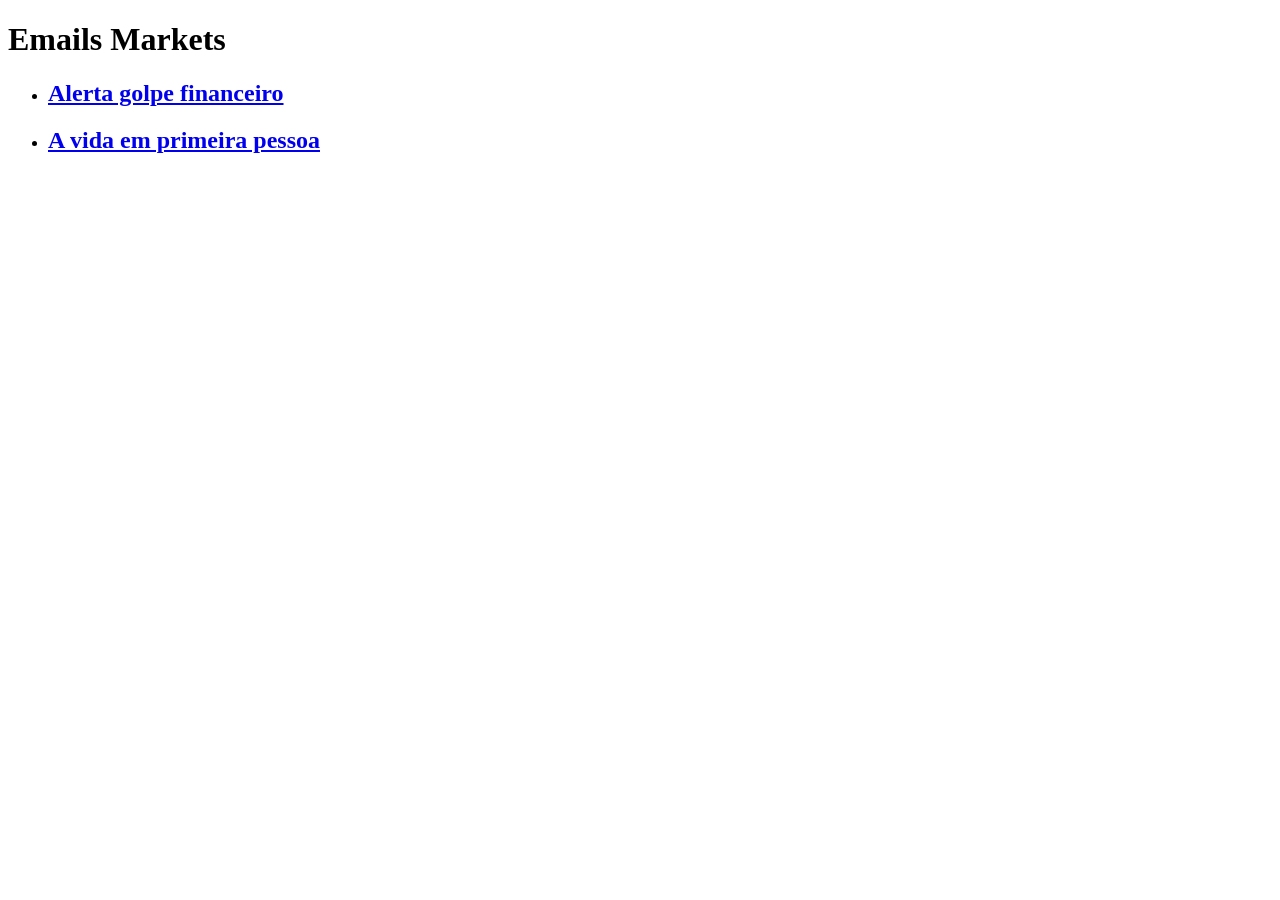
==== commit 6c44605e: "EEstruturado para varios trabalhos" ====
--- a/index.html
+++ b/index.html
@@ -6,7 +6,7 @@
     <title>Paginas</title>
 </head>
 <body>
-    <h1>Paginas</h1>
+    <h1>Emails Markets</h1>
     <ul>
         <li><a href="pages/Golpe/index.html"><h2>Alerta golpe financeiro</h2></li>
         <li><a href="pages/Vida/index.html"><h2>A vida em primeira pessoa</h2></li>
